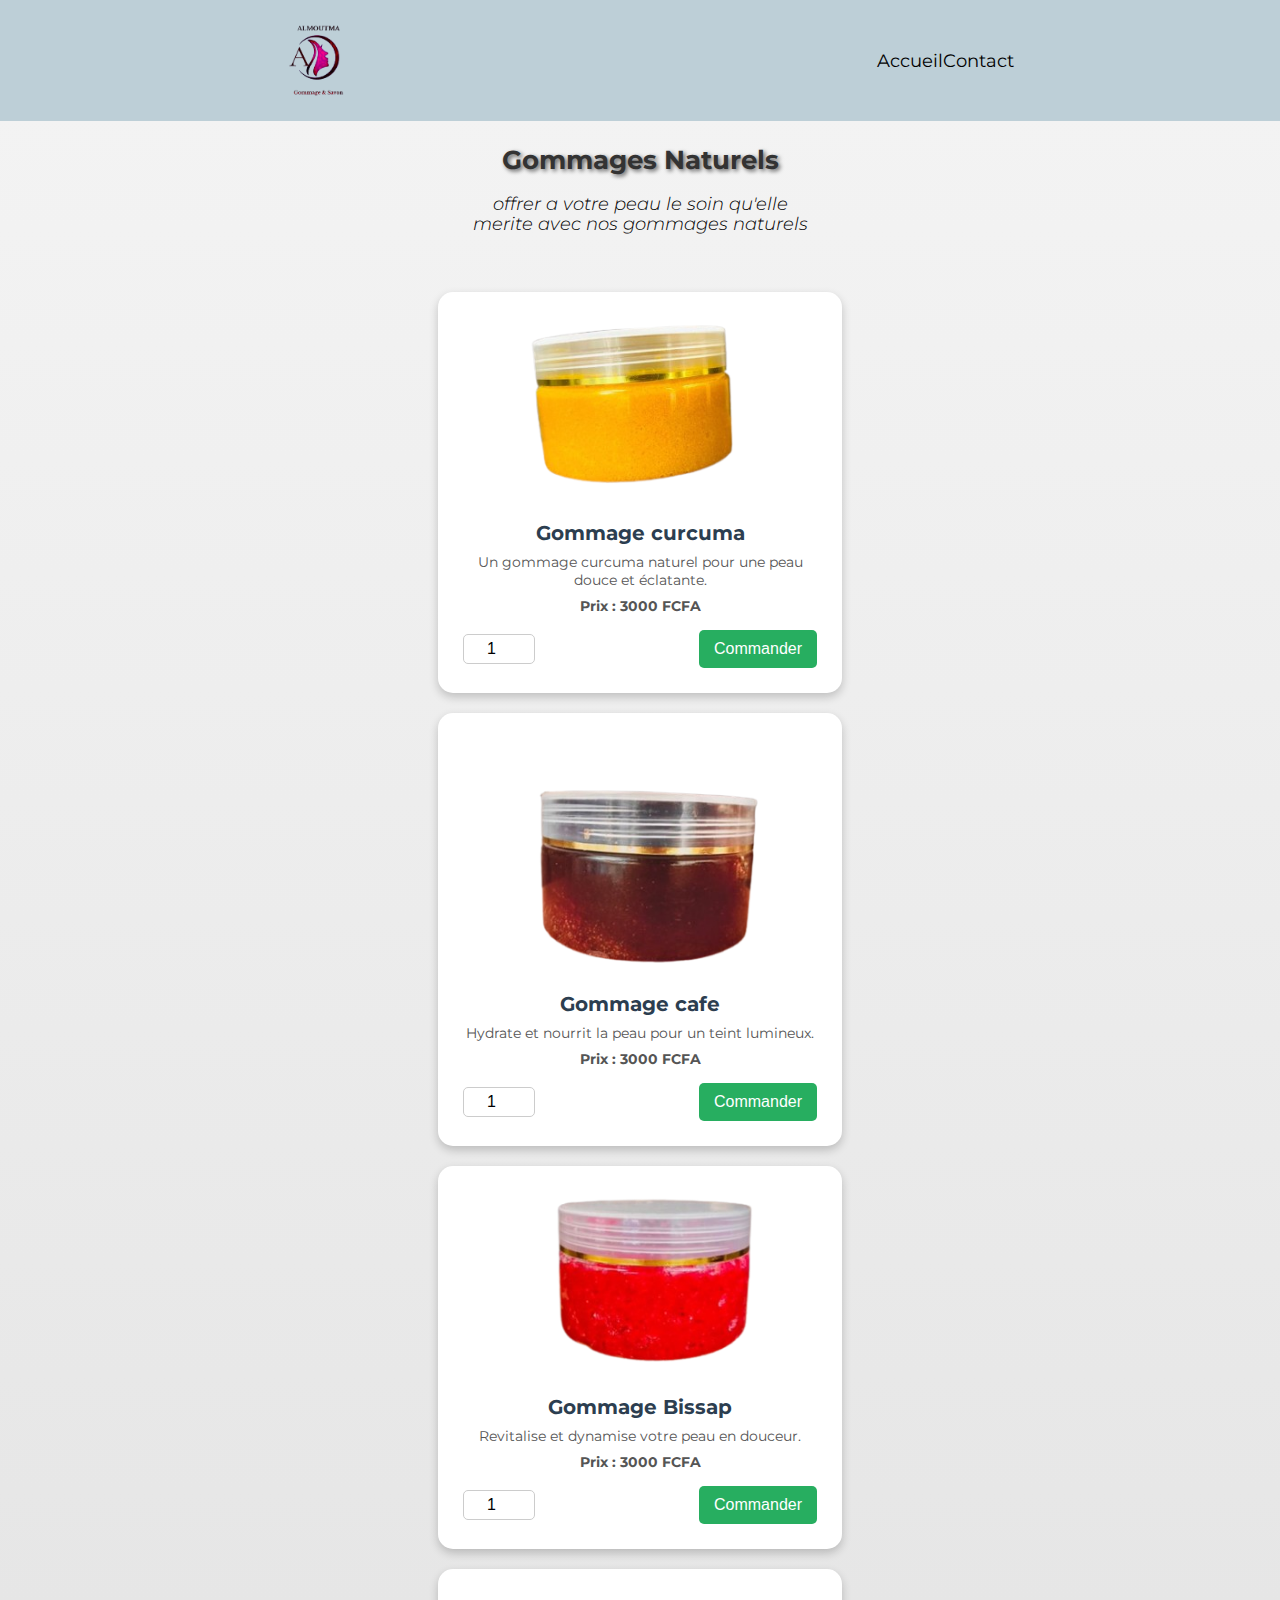
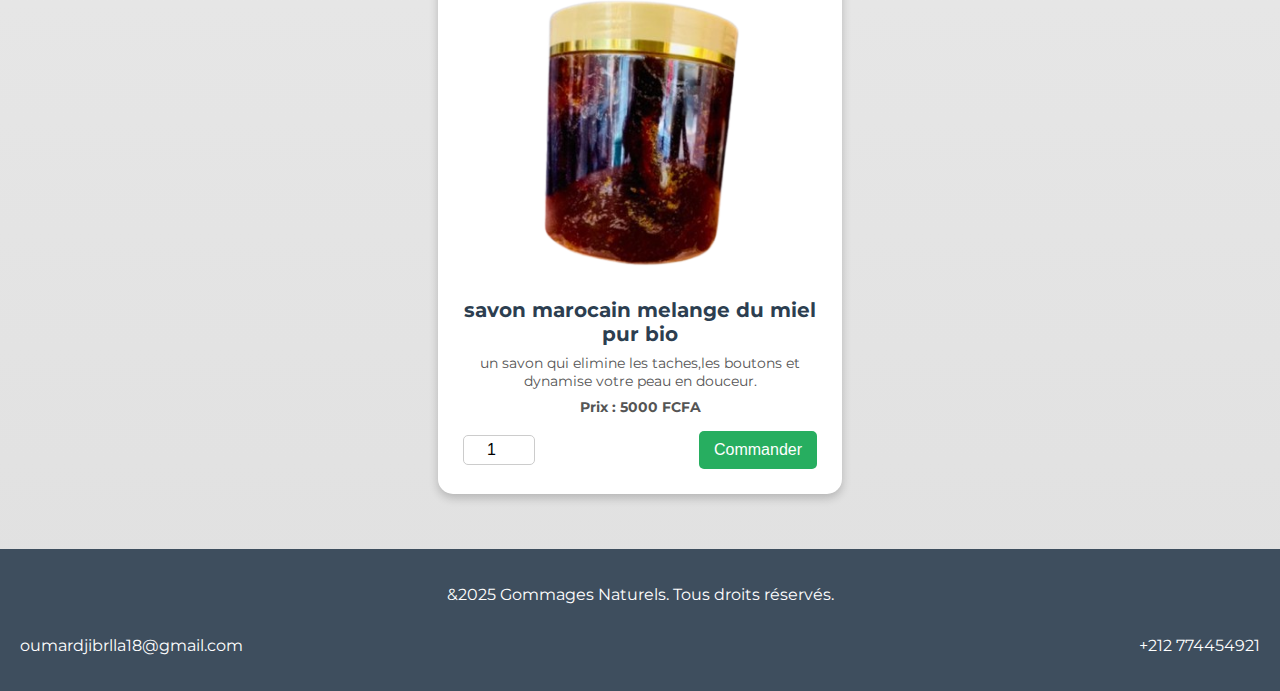
==== index.html @ 221a4601 "Rename page.html to index.html" ====
<!DOCTYPE html>
<html lang="fr">
<head>
  <meta charset="UTF-8">
  <meta name="viewport" content="width=device-width, initial-scale=1.0">
  <title>Gommages Naturels</title>
  <!-- Google Fonts -->
  <link href="https://fonts.googleapis.com/css2?family=Montserrat:wght@400;600&display=swap" rel="stylesheet">
  <link rel="stylesheet" href="pageproduit.css">
 
</head>
<body>
  <div class="navbar">
     <div class="navbar-img">
          <img src="logo.png" alt="">
     </div>
     <div class="div-lien">
          <a href="#">Accueil</a>
          <a href="#contact">Contact</a>
     </div>
    
  </div>

  <header>
       <h1>Gommages Naturels</h1>
       <p> offrer a votre peau le soin qu'elle<br> <span> merite avec nos gommages naturels </span></p>
  </header>

  <div class="container">
    <!-- Produit 1 -->
    <div class="product">
      <img src="produit1.png" alt="Gommage Exfoliant" class="imag-gommage">
      <div class="product-content">
        <h2>Gommage curcuma</h2>
        <p>Un gommage curcuma naturel pour une peau douce et éclatante.</p>
        <p><strong>Prix : 3000 FCFA</strong></p>
        <div class="order">
          <input type="number" id="qty-Gommage-Exfoliant" value="1" min="1">
          <button onclick="showModal('Gommage curcuma', 3000)">Commander</button>
        </div>
      </div>
    </div>
    <!-- Produit 2 -->
    <div class="product">
      <img src="produit2.png" alt="Gommage Hydratant"class="imag-gommage-dableni">
      <div class="product-content">
        <h2>Gommage cafe</h2>
        <p>Hydrate et nourrit la peau pour un teint lumineux.</p>
        <p><strong>Prix : 3000 FCFA</strong></p>
        <div class="order">
          <input type="number" id="qty-Gommage-Hydratant" value="1" min="1">
          <button onclick="showModal('Gommage cafe', 3000)">Commander</button>
        </div>
      </div>
    </div>
    <!-- Produit 3 -->
    <div class="product">
      <img src="produit3.png" alt="Gommage Revitalisant" class="imag-gommage">
      <div class="product-content">
        <h2>Gommage Bissap</h2>
        <p>Revitalise et dynamise votre peau en douceur.</p>
        <p><strong>Prix : 3000 FCFA</strong></p>
        <div class="order">
          <input type="number" id="qty-Gommage-Revitalisant" value="1" min="1">
          <button onclick="showModal('Gommage Bissap', 3000)">Commander</button>
        </div>
      </div>
    </div>
    <div class="product">
      <img src="produit4.png" alt="Gommage Revitalisant" class="savon-marocain">
      <div class="product-content">
        <h2>savon marocain melange du miel pur bio</h2>
        <p>un savon qui elimine les taches,les boutons et dynamise votre peau en douceur.</p>
        <p><strong>Prix : 5000 FCFA</strong></p>
        <div class="order">
          <input type="number" id="qty-Gommage-Revitalisant" value="1" min="1">
          <button onclick="showModal('savon marocain melange du miel pur bio', 5000)">Commander</button>
        </div>
      </div>
    </div>
  </div>

  <!-- Fenêtre modale de confirmation -->
  <div id="orderModal" class="modal">
    <div class="modal-content">
      <h3>Confirmer votre commande</h3>
      <p>Produit : <span id="modal-product-name"></span></p>
      <p>Quantité : <span id="modal-quantity"></span></p>
      <p>Total : <span id="modal-total"></span> FCFA</p>
      <button class="confirm" id="modal-confirm" onclick="confirmOrder()">Confirmer</button>
      <button class="cancel" onclick="hideModal()">Annuler</button>
    </div>
  </div>

  <div class="footer">
     <p> &2025 Gommages Naturels. Tous droits réservés.</p>
     <div class="div-contact">
          <p>oumardjibrlla18@gmail.com</p>
          <p>+212 774454921</p>
     </div>
   
  </div>
  <script>
    function showModal(productName, price) {
      let inputId = 'qty-' + productName.replace(/ /g, '-');
      let quantityInput = document.getElementById(inputId);
      let quantity = quantityInput ? quantityInput.value : 1;
      document.getElementById('modal-product-name').textContent = productName;
      document.getElementById('modal-quantity').textContent = quantity;
      document.getElementById('modal-total').textContent = price * quantity;
      document.getElementById('modal-confirm').setAttribute('data-product', productName);
      document.getElementById('modal-confirm').setAttribute('data-price', price);
      document.getElementById('modal-confirm').setAttribute('data-quantity', quantity);
      document.getElementById('orderModal').style.display = 'block';
    }
    function hideModal() {
      document.getElementById('orderModal').style.display = 'none';
    }
    function confirmOrder() {
      let productName = document.getElementById('modal-confirm').getAttribute('data-product');
      let price = document.getElementById('modal-confirm').getAttribute('data-price');
      let quantity = document.getElementById('modal-confirm').getAttribute('data-quantity');
      let total = price * quantity;
      let message =' Bonjour, je voudrais commander ${quantity} x ${productName} pour un total de ${total} FCFA.';
      let url = `https://wa.me/22383615771?text=Bonjour, votre ${productName} m’intéresse ! Je souhaite en commander ${quantity} pour un total de ${total} FCFA. Merci de me donner plus de détails sur la livraison.`;
      // Remplace avec ton numéro WhatsApp
      window.open(url, '_blank');
      hideModal();
    }
    window.onclick = function(event) {
      let modal = document.getElementById('orderModal');
      if (event.target == modal) {
        hideModal();
      }
    }
  </script>
</body>
</html>
---- pageproduit.css ----
body {
    font-family: 'Montserrat', sans-serif;
    margin: 0;
    padding: 0;
    background: linear-gradient(to bottom, #f4f4f4, #e0e0e0);
    color: #333;
  }
  .navbar {
    background-color: #bdcfd7;
    padding: 10px;
    text-align: center;
    position: sticky;
    top: 0;
    z-index: 1000;
    display: flex;
    justify-content: space-around;
  }
  .div-lien{
    text-align: center;
    align-items: center;
    display: flex;
    justify-content: center;
  }
  .navbar img{
    width: 100px;
    border: none;
    border-radius: 30px;
  }
  .div-lien a {
    text-decoration: none;
    font-size: 18px;
    transition: color 0.3s;
    color: black;
  }
  .div-lien a:hover {
    color: #c0392b;
  }
  header {
    text-align: center;
    padding: 5px 10px;
  }
  header h1 {
    font-size: 26px;
    text-shadow: 2px 2px 4px rgba(0,0,0,0.6);
  }
  header p{
    text-align: center;
    line-height: 20px;
    font-style: italic;
    font-weight: 300;
    font-size: 18px;
    color: black;
  }
  .container {
    display: flex;
    justify-content: center;
    flex-direction: column;
    text-align: center;
    align-items: center;
    max-width: 480px;
    margin: 20px auto;
    padding: 15px;
  }
  .product {
    background: #fff;
    border-radius: 15px;
    box-shadow: 0 4px 10px rgba(0,0,0,0.2);
    padding: 10px;
    margin-bottom: 20px;
    width: 80%;
  }
  .product:hover {
    transform: translateY(-5px);
    box-shadow: 0 8px 12px rgba(0,0,0,0.2);
    background-color: #bdcfd7;
  }
  .imag-gommage {
    width: 80%;
    max-height: 200px;
    object-fit: cover;
  }
  .imag-gommage-dableni{
    width: 80%;
    max-height: 250px;
    object-fit: cover;
  }
  .savon-marocain{
    width: 80%;
    max-height: 300px;
    object-fit: cover;
  }
  .product-content {
    padding: 15px;
  }
  .product-content h2 {
    margin: 0;
    font-size: 20px;
    color: #2c3e50;
  }
  .product-content p {
    font-size: 14px;
    color: #555;
    margin: 8px 0;
  }
  .order {
    display: flex;
    align-items: center;
    justify-content: space-between;
    margin-top: 15px;
  }
  .order input[type="number"] {
    width: 60px;
    padding: 5px;
    border: 1px solid #ccc;
    border-radius: 5px;
    text-align: center;
    font-size: 16px;
  }
  .order button {
    background: #27ae60;
    border: none;
    color: #fff;
    padding: 10px 15px;
    border-radius: 5px;
    font-size: 16px;
    cursor: pointer;
  }
  .order button:hover {
    background: #219150;
    transform: translateY(-2px);
    transition: all 0.2s ease-in-out;
  }
  .footer {
    background: rgba(44, 62, 80, 0.9);
    color: #fff;
    text-align: center;
    padding: 20px;
    display: flex;
    flex-direction: column;
    justify-content: center;
  }
  .div-contact{
    display: flex;
    justify-content: space-between;
  }
  /* Modal styles */
  .modal {
    display: none;
    position: fixed;
    z-index: 1001;
    left: 0;
    top: 0;
    width: 100%;
    height: 100%;
    overflow: auto;
    background-color: rgba(0,0,0,0.5);
  }
  .modal-content {
    background-color: #fff;
    margin: 15% auto;
    padding: 20px;
    border-radius: 10px;
    width: 80%;
    max-width: 400px;
    text-align: center;
  }
  .modal-content h3 {
    margin-top: 0;
  }
  .modal-content button {
    margin: 10px;
    padding: 10px 20px;
    border: none;
    border-radius: 5px;
    font-size: 16px;
    cursor: pointer;
  }
  .confirm {
    background: #27ae60;
    color: #fff;
  }
  .cancel {
    background: #c0392b;
    color: #fff;
  }
  @media only screen and (max-width: 480px) {
    .navbar a {
      font-size: 16px;
      margin: 0 10px;
    }
    header h1 {
      font-size: 28px;
    }
  }
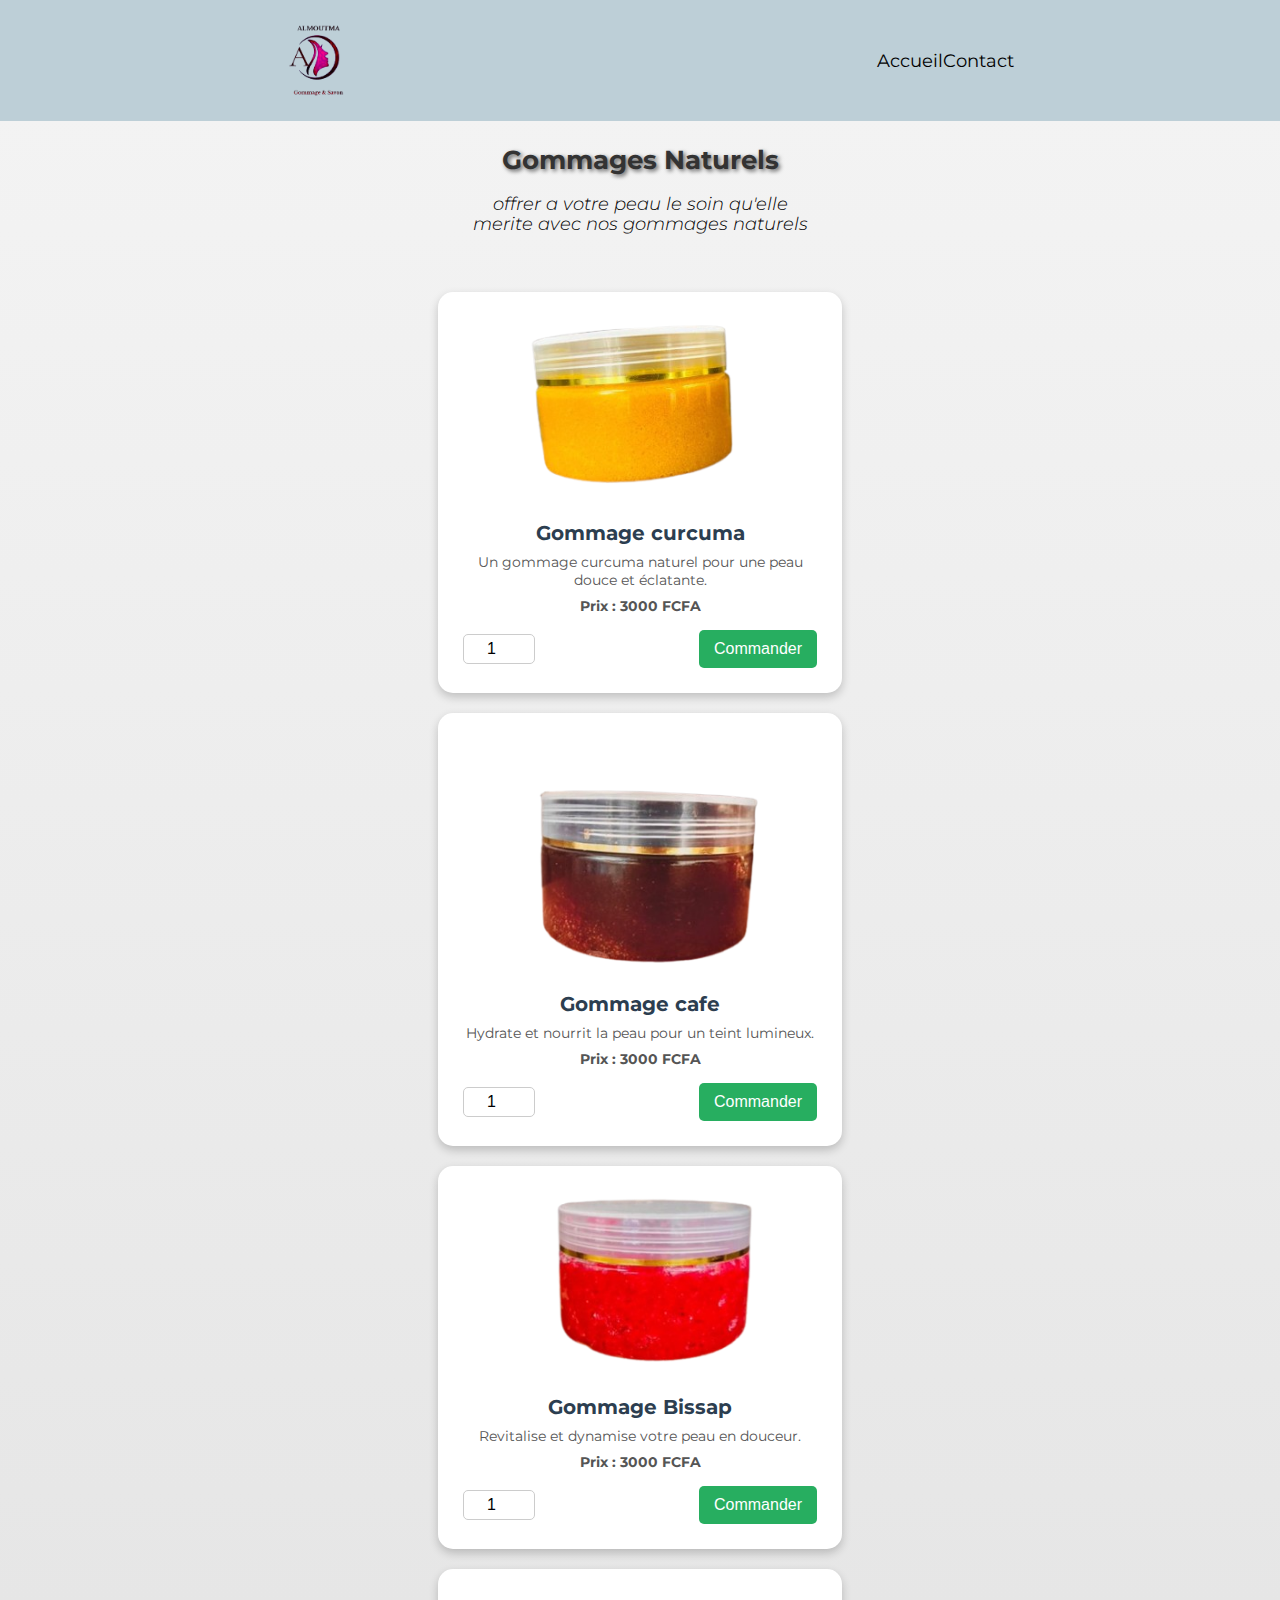
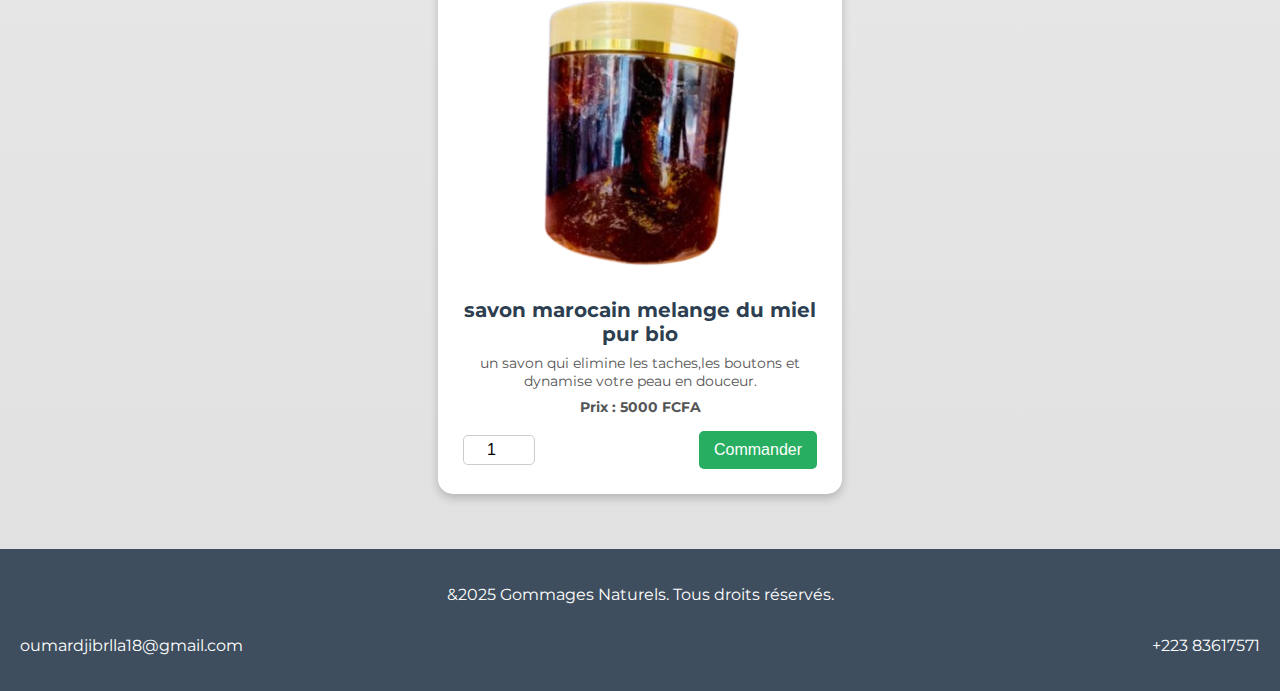
==== commit 2dbc499e: "Update index.html" ====
--- a/index.html
+++ b/index.html
@@ -96,7 +96,7 @@
      <p> &2025 Gommages Naturels. Tous droits réservés.</p>
      <div class="div-contact">
           <p>oumardjibrlla18@gmail.com</p>
-          <p>+212 774454921</p>
+          <p>+223 83617571 </p>
      </div>
    
   </div>
